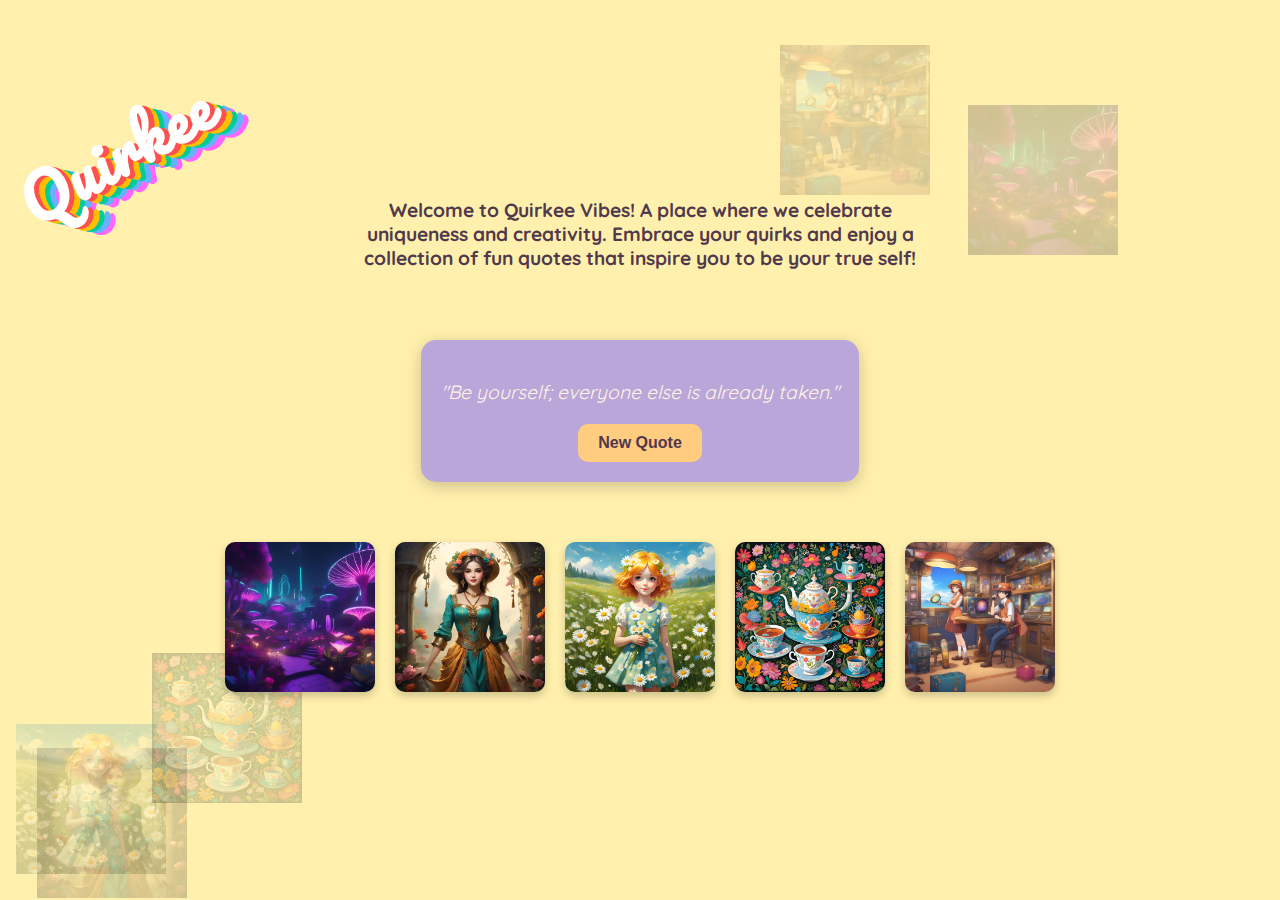
==== index.html @ 1dc85dd1 "Update and rename quirkee.html to index.html" ====
<!DOCTYPE html>
<html lang="en">
<head>
    <meta charset="UTF-8">
    <meta name="viewport" content="width=device-width, initial-scale=1.0">
    <title>Quirkee Vibes</title>
<link href="https://fonts.googleapis.com/css2?family=Pacifico&family=Quicksand:wght@400;600&display=swap" rel="stylesheet">
<link rel="stylesheet" href="quirkee.css">

</head>
<body>
    <!-- Scattered background images -->
    <div class="background-images" id="background-images"></div>

    <!-- Quirkee title -->
    <div class="quirkee">Quirkee</div>

    <!-- Introductory text -->
    <div class="intro">
        Welcome to Quirkee Vibes! A place where we celebrate uniqueness and creativity. Embrace your quirks and enjoy a collection of fun quotes that inspire you to be your true self!
    </div>

    <!-- Quote box with dynamic content -->
    <div class="quote-box">
        <p class="quote" id="quote">"Be yourself; everyone else is already taken."</p>
        <button class="generate-quote" onclick="generateQuote()">New Quote</button>
    </div>

    <!-- Image gallery -->
    <div class="image-gallery">
        <img src="pic1.jpg" alt="Description 1">
        <img src="pic2.jpg" alt="Description 2">
        <img src="pic3.jpg" alt="Description 3">
        <img src="pic4.jpg" alt="Description 4">
        <img src="pic5.jpg" alt="Description 5">
    </div>

    <script src="quirkee.js"></script>
</body>
</html>
---- quirkee.css ----
body {
    font-family: 'Quicksand', sans-serif;
    background-color: #fff0ad; /* Light mustard color */
    color: #50394c; /* Darker purple for text */
    margin: 0;
    display: flex;
    flex-direction: column;
    align-items: center;
    justify-content: center;
    height: 100vh;
    overflow: hidden;
    position: relative;
}

/* Scattered background images */
.background-images {
    position: absolute;
    top: 0;
    left: 0;
    width: 100%;
    height: 100%;
    z-index: -1;
}

.background-images img {
    position: absolute;
    width: 150px;
    height: auto;
    opacity: 0.2;
    transition: opacity 0.3s, transform 0.5s;
    animation: float 6s ease-in-out infinite;
}

@keyframes float {
    0% { transform: translateY(0); }
    50% { transform: translateY(-10px); }
    100% { transform: translateY(0); }
}

.background-images img:hover {
    opacity: 0.5;
    transform: scale(1.1);
}

/* Quirkee text styling */
.quirkee {
    font-family: 'Pacifico', cursive;
    font-size: 60px;
    font-weight: bold;
    color: white;
    position: absolute;
    top: 100px;
    left: 10px;
    transform: rotate(-30deg);
    text-shadow: 
        4px 4px 0 #ff5050,
        8px 8px 0 #ffbf00,
        12px 12px 0 #00cc99,
        16px 16px 0 #66b2ff,
        20px 20px 0 #ff66ff;
    letter-spacing: 2px;
}

/* Quote box styling */
.quote-box {
    background-color: rgba(179, 157, 221, 0.9); /* Medium purple with opacity */
    padding: 20px;
    border-radius: 15px;
    text-align: center;
    max-width: 400px;
    margin-top: 50px;
    box-shadow: 0px 4px 16px rgba(0, 0, 0, 0.2);
    transition: box-shadow 0.3s; /* Shadow on hover */
}

.quote-box:hover {
    box-shadow: 0px 8px 24px rgba(0, 0, 0, 0.3);
}

/* Quote text styling */
.quote {
    font-size: 1.2em;
    color: #fff4e6;
    font-style: italic;
    margin-bottom: 20px;
}

/* Button styling */
.generate-quote {
    background-color: #ffcc80;
    color: #50394c;
    border: none;
    padding: 10px 20px;
    border-radius: 10px;
    font-size: 1em;
    cursor: pointer;
    font-weight: bold;
    transition: background-color 0.3s, transform 0.3s;
    display: inline-block; /* Center button */
}

.generate-quote:hover {
    background-color: #dba76b;
    transform: scale(1.05); /* Slight scale on hover */
}

/* Image gallery styling */
.image-gallery {
    display: flex;
    flex-wrap: wrap;
    justify-content: center;
    margin-top: 50px;
    max-width: 80%;
}

.image-gallery img {
    width: 150px;
    height: 150px;
    border-radius: 10px;
    margin: 10px;
    box-shadow: 0px 4px 8px rgba(0, 0, 0, 0.2);
    transition: transform 0.3s;
}

.image-gallery img:hover {
    transform: scale(1.1);
}

/* Introductory text styling */
.intro {
    text-align: center;
    margin-bottom: 20px;
    max-width: 600px;
    font-size: 1.2em; /* Increased font size for emphasis */
    font-weight: bold; /* Bold text for emphasis */
    color: #50394c;
    padding: 0 10px; /* Added padding for better spacing */
}

/* Responsive design */
@media (max-width: 600px) {
    .quirkee {
        font-size: 40px; /* Responsive font size */
    }
    .quote {
        font-size: 1em; /* Responsive quote font size */
    }
    .generate-quote {
        font-size: 0.9em; /* Smaller button font */
    }
}
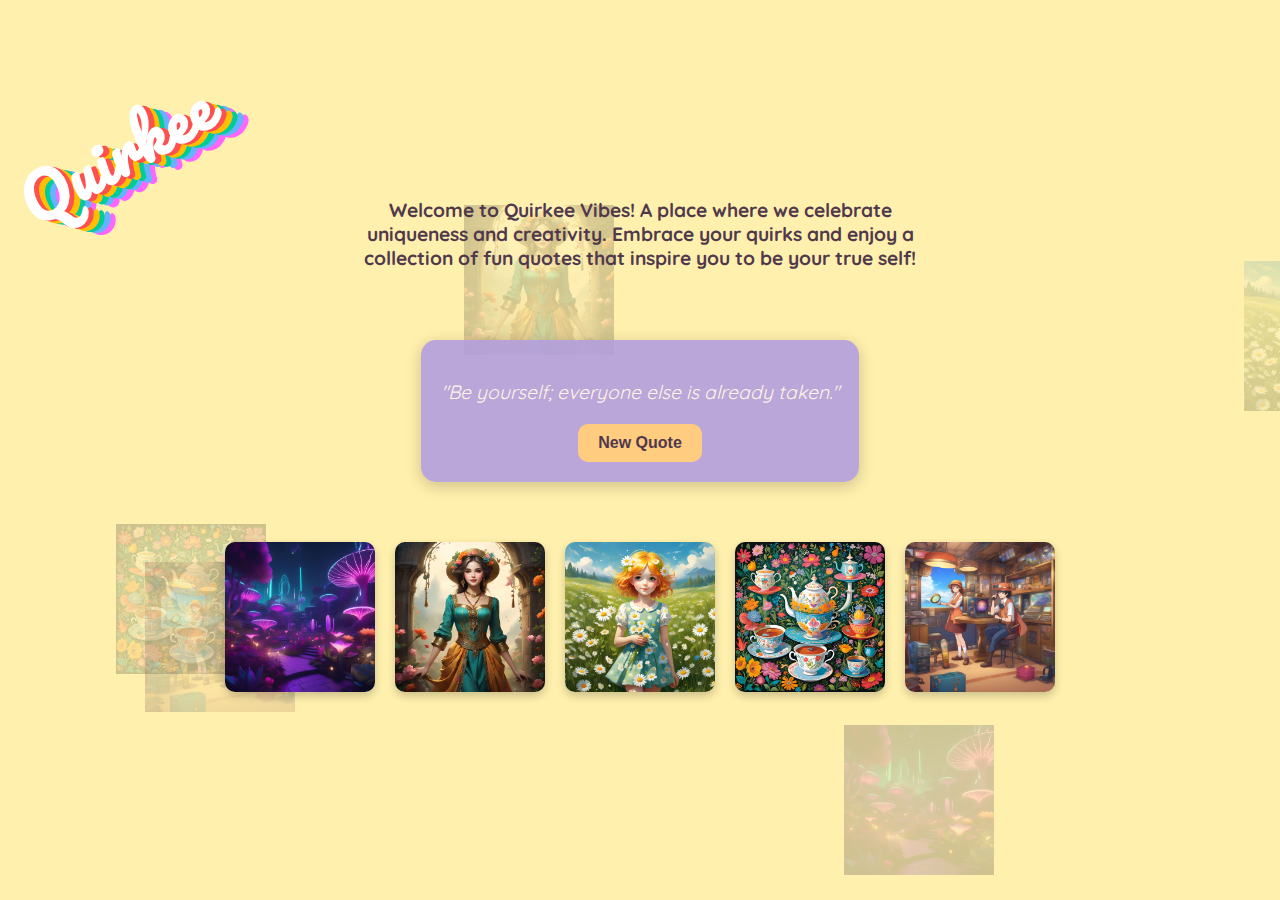
==== commit e736c961: "Update index.html" ====
--- a/index.html
+++ b/index.html
@@ -5,7 +5,8 @@
     <meta name="viewport" content="width=device-width, initial-scale=1.0">
     <title>Quirkee Vibes</title>
 <link href="https://fonts.googleapis.com/css2?family=Pacifico&family=Quicksand:wght@400;600&display=swap" rel="stylesheet">
-<link rel="stylesheet" href="quirkee.css">
+<link rel="stylesheet" href="styles.css">
+<script src="script.js"></script>
 
 </head>
 <body>
@@ -34,7 +35,5 @@
         <img src="pic4.jpg" alt="Description 4">
         <img src="pic5.jpg" alt="Description 5">
     </div>
-
-    <script src="quirkee.js"></script>
 </body>
 </html>
--- a/styles.css
+++ b/styles.css
@@ -0,0 +1,151 @@
+body {
+    font-family: 'Quicksand', sans-serif;
+    background-color: #fff0ad; /* Light mustard color */
+    color: #50394c; /* Darker purple for text */
+    margin: 0;
+    display: flex;
+    flex-direction: column;
+    align-items: center;
+    justify-content: center;
+    height: 100vh;
+    overflow: hidden;
+    position: relative;
+}
+
+/* Scattered background images */
+.background-images {
+    position: absolute;
+    top: 0;
+    left: 0;
+    width: 100%;
+    height: 100%;
+    z-index: -1;
+}
+
+.background-images img {
+    position: absolute;
+    width: 150px;
+    height: auto;
+    opacity: 0.2;
+    transition: opacity 0.3s, transform 0.5s;
+    animation: float 6s ease-in-out infinite;
+}
+
+@keyframes float {
+    0% { transform: translateY(0); }
+    50% { transform: translateY(-10px); }
+    100% { transform: translateY(0); }
+}
+
+.background-images img:hover {
+    opacity: 0.5;
+    transform: scale(1.1);
+}
+
+/* Quirkee text styling */
+.quirkee {
+    font-family: 'Pacifico', cursive;
+    font-size: 60px;
+    font-weight: bold;
+    color: white;
+    position: absolute;
+    top: 100px;
+    left: 10px;
+    transform: rotate(-30deg);
+    text-shadow: 
+        4px 4px 0 #ff5050,
+        8px 8px 0 #ffbf00,
+        12px 12px 0 #00cc99,
+        16px 16px 0 #66b2ff,
+        20px 20px 0 #ff66ff;
+    letter-spacing: 2px;
+}
+
+/* Quote box styling */
+.quote-box {
+    background-color: rgba(179, 157, 221, 0.9); /* Medium purple with opacity */
+    padding: 20px;
+    border-radius: 15px;
+    text-align: center;
+    max-width: 400px;
+    margin-top: 50px;
+    box-shadow: 0px 4px 16px rgba(0, 0, 0, 0.2);
+    transition: box-shadow 0.3s; /* Shadow on hover */
+}
+
+.quote-box:hover {
+    box-shadow: 0px 8px 24px rgba(0, 0, 0, 0.3);
+}
+
+/* Quote text styling */
+.quote {
+    font-size: 1.2em;
+    color: #fff4e6;
+    font-style: italic;
+    margin-bottom: 20px;
+}
+
+/* Button styling */
+.generate-quote {
+    background-color: #ffcc80;
+    color: #50394c;
+    border: none;
+    padding: 10px 20px;
+    border-radius: 10px;
+    font-size: 1em;
+    cursor: pointer;
+    font-weight: bold;
+    transition: background-color 0.3s, transform 0.3s;
+    display: inline-block; /* Center button */
+}
+
+.generate-quote:hover {
+    background-color: #dba76b;
+    transform: scale(1.05); /* Slight scale on hover */
+}
+
+/* Image gallery styling */
+.image-gallery {
+    display: flex;
+    flex-wrap: wrap;
+    justify-content: center;
+    margin-top: 50px;
+    max-width: 80%;
+}
+
+.image-gallery img {
+    width: 150px;
+    height: 150px;
+    border-radius: 10px;
+    margin: 10px;
+    box-shadow: 0px 4px 8px rgba(0, 0, 0, 0.2);
+    transition: transform 0.3s;
+}
+
+.image-gallery img:hover {
+    transform: scale(1.1);
+}
+
+/* Introductory text styling */
+.intro {
+    text-align: center;
+    margin-bottom: 20px;
+    max-width: 600px;
+    font-size: 1.2em; /* Increased font size for emphasis */
+    font-weight: bold; /* Bold text for emphasis */
+    color: #50394c;
+    padding: 0 10px; /* Added padding for better spacing */
+}
+
+/* Responsive design */
+@media (max-width: 600px) {
+    .quirkee {
+        font-size: 40px; /* Responsive font size */
+    }
+    .quote {
+        font-size: 1em; /* Responsive quote font size */
+    }
+    .generate-quote {
+        font-size: 0.9em; /* Smaller button font */
+    }
+}
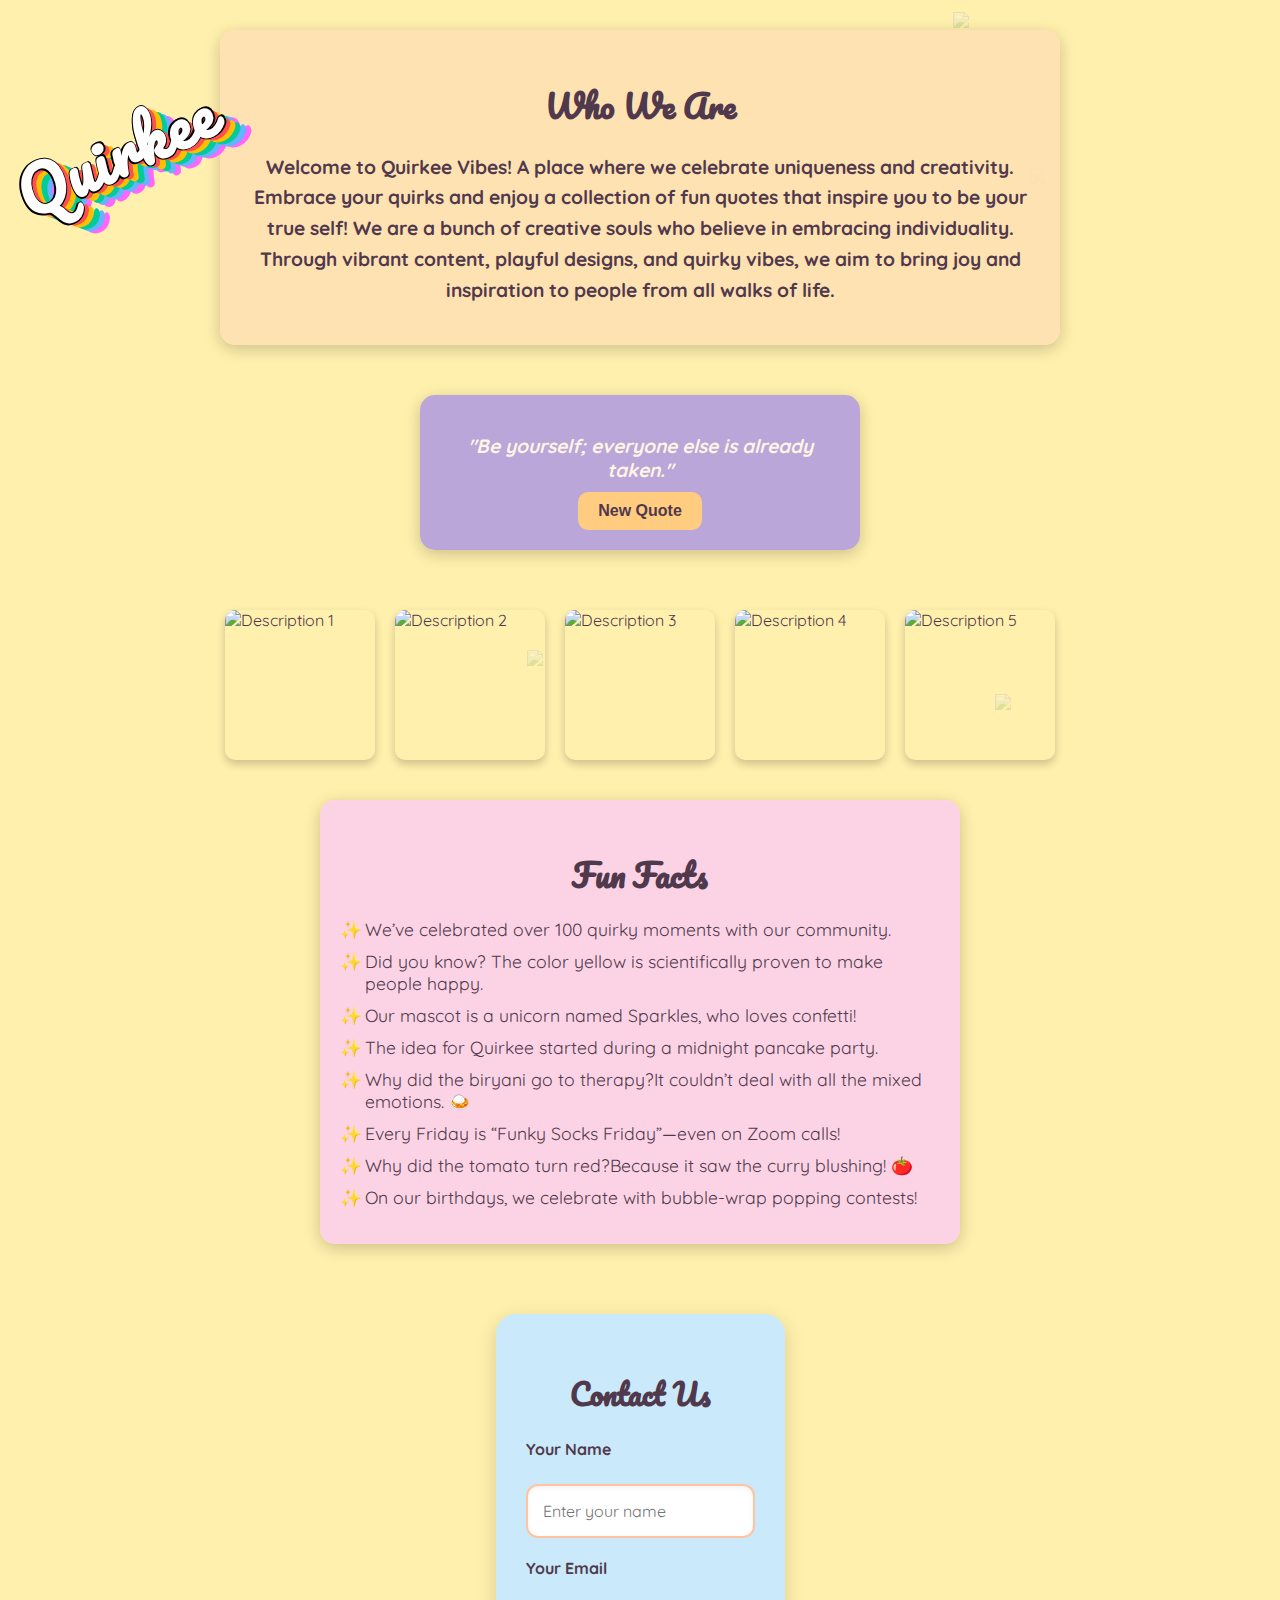
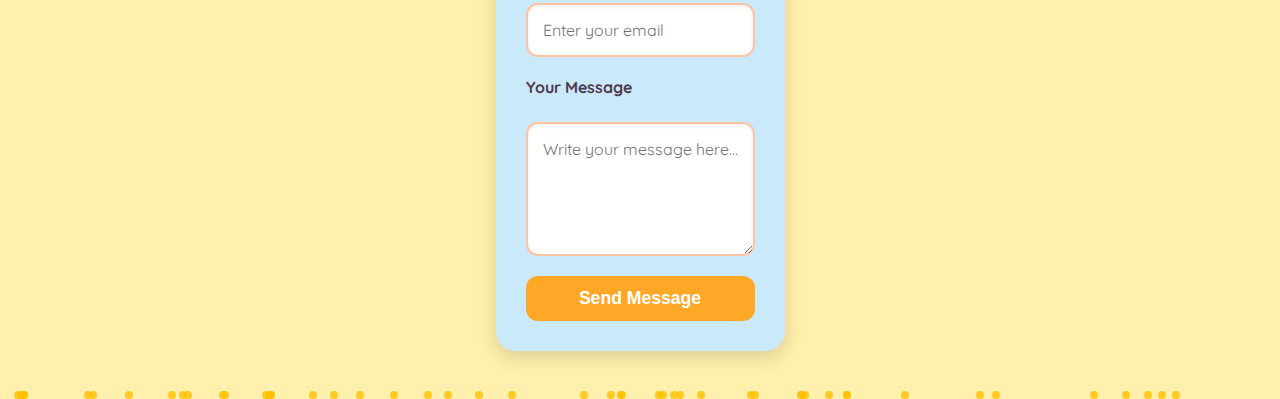
==== commit 4a5fb3ca: "Add files via upload" ====
--- a/index.html
+++ b/index.html
@@ -6,7 +6,6 @@
     <title>Quirkee Vibes</title>
 <link href="https://fonts.googleapis.com/css2?family=Pacifico&family=Quicksand:wght@400;600&display=swap" rel="stylesheet">
 <link rel="stylesheet" href="styles.css">
-<script src="script.js"></script>
 
 </head>
 <body>
@@ -16,24 +15,59 @@
     <!-- Quirkee title -->
     <div class="quirkee">Quirkee</div>
 
-    <!-- Introductory text -->
-    <div class="intro">
-        Welcome to Quirkee Vibes! A place where we celebrate uniqueness and creativity. Embrace your quirks and enjoy a collection of fun quotes that inspire you to be your true self!
+    <!-- Who We Are Section -->
+    <div class="who-we-are">
+        <h2>Who We Are</h2>
+        <p><b> Welcome to Quirkee Vibes! A place where we celebrate uniqueness and creativity. Embrace your quirks and enjoy a collection of fun quotes that inspire you to be your true self! We are a bunch of creative souls who believe in embracing individuality. Through vibrant content, playful designs, and quirky vibes, we aim to bring joy and inspiration to people from all walks of life.</b></p>
     </div>
 
     <!-- Quote box with dynamic content -->
     <div class="quote-box">
-        <p class="quote" id="quote">"Be yourself; everyone else is already taken."</p>
+        <p class="quote" id="quote"><b>"Be yourself; everyone else is already taken."</b></p>
         <button class="generate-quote" onclick="generateQuote()">New Quote</button>
     </div>
 
     <!-- Image gallery -->
     <div class="image-gallery">
-        <img src="pic1.jpg" alt="Description 1">
-        <img src="pic2.jpg" alt="Description 2">
-        <img src="pic3.jpg" alt="Description 3">
-        <img src="pic4.jpg" alt="Description 4">
-        <img src="pic5.jpg" alt="Description 5">
+        <img src="images/pic1.jpg" alt="Description 1">
+        <img src="images/pic2.jpg" alt="Description 2">
+        <img src="images/pic3.jpg" alt="Description 3">
+        <img src="images/pic4.jpg" alt="Description 4">
+        <img src="images/pic5.jpg" alt="Description 5">
     </div>
+    
+
+    <!-- Fun Facts Section -->
+    <div class="fun-facts">
+        <h2>Fun Facts</h2>
+        <ul>
+            <li>We’ve celebrated over 100 quirky moments with our community.</li>
+            <li>Did you know? The color yellow is scientifically proven to make people happy.</li>
+            <li>Our mascot is a unicorn named Sparkles, who loves confetti!</li>
+            <li>The idea for Quirkee started during a midnight pancake party.</li>
+            <li>Why did the biryani go to therapy?It couldn’t deal with all the mixed emotions. 🍛</li>
+            <li>Every Friday is “Funky Socks Friday”—even on Zoom calls!</li>
+            <li> Why did the tomato turn red?Because it saw the curry blushing! 🍅</li>
+            <li>On our birthdays, we celebrate with bubble-wrap popping contests!</li>
+        </ul>
+    </div>
+
+    <!-- Contact Us Section -->
+    <div class="contact-us">
+        <h2>Contact Us</h2>
+        <form>
+            <label for="name">Your Name</label>
+            <input type="text" id="name" placeholder="Enter your name" required>
+            
+            <label for="email">Your Email</label>
+            <input type="email" id="email" placeholder="Enter your email" required>
+            
+            <label for="message">Your Message</label>
+            <textarea id="message" rows="5" placeholder="Write your message here..." required></textarea>
+            
+            <button type="submit">Send Message</button>
+        </form>
+    </div>
+    <script src="scripts.js"></script>
 </body>
 </html>
--- a/styles.css
+++ b/styles.css
@@ -7,9 +7,33 @@
     flex-direction: column;
     align-items: center;
     justify-content: center;
-    height: 100vh;
-    overflow: hidden;
     position: relative;
+    overflow-x: hidden;
+}
+
+/* Confetti styling */
+.confetti-piece {
+    position: absolute;
+    width: 8px;
+    height: 8px;
+    background-color: #ffbf00;
+    opacity: 0.8;
+    border-radius: 50%;
+    animation: fall 3s linear infinite;
+}
+
+@keyframes fall {
+    0% { transform: translateY(-100px) rotate(0); opacity: 1; }
+    100% { transform: translateY(800px) rotate(360deg); opacity: 0; }
+}
+.quote-box {
+    animation: colorChange 5s infinite alternate;
+}
+
+@keyframes colorChange {
+    0% { background-color: rgba(193, 160, 254, 0.9); }
+    50% { background-color: rgba(164, 234, 253, 0.9); }
+    100% { background-color: rgba(251, 196, 120, 0.9); }
 }
 
 /* Scattered background images */
@@ -42,7 +66,7 @@
     transform: scale(1.1);
 }
 
-/* Quirkee text styling */
+/* Quirkee text styling with jump animation */
 .quirkee {
     font-family: 'Pacifico', cursive;
     font-size: 60px;
@@ -51,15 +75,27 @@
     position: absolute;
     top: 100px;
     left: 10px;
-    transform: rotate(-30deg);
+    transform: rotate(-25deg); /* Slight tilt from bottom to top */
     text-shadow: 
+        -1px -1px 0 #000, /* Black outline */
+        1px -1px 0 #000,
+        -1px 1px 0 #000,
+        1px 1px 0 #000,
         4px 4px 0 #ff5050,
         8px 8px 0 #ffbf00,
         12px 12px 0 #00cc99,
         16px 16px 0 #66b2ff,
         20px 20px 0 #ff66ff;
     letter-spacing: 2px;
-}
+    animation: jump 2s ease-in-out infinite; /* Add jump animation */
+}
+
+/* Keyframes for jump animation */
+@keyframes jump {
+    0%, 100% { transform: rotate(-25deg) translateY(0); }
+    50% { transform: rotate(-25deg) translateY(-10px); } /* Moves up by 10px at midpoint */
+}
+
 
 /* Quote box styling */
 .quote-box {
@@ -68,7 +104,7 @@
     border-radius: 15px;
     text-align: center;
     max-width: 400px;
-    margin-top: 50px;
+    margin-top: 20px;
     box-shadow: 0px 4px 16px rgba(0, 0, 0, 0.2);
     transition: box-shadow 0.3s; /* Shadow on hover */
 }
@@ -82,7 +118,7 @@
     font-size: 1.2em;
     color: #fff4e6;
     font-style: italic;
-    margin-bottom: 20px;
+    margin-bottom: 10px;
 }
 
 /* Button styling */
@@ -129,7 +165,7 @@
 /* Introductory text styling */
 .intro {
     text-align: center;
-    margin-bottom: 20px;
+    margin-top: 30px;
     max-width: 600px;
     font-size: 1.2em; /* Increased font size for emphasis */
     font-weight: bold; /* Bold text for emphasis */
@@ -149,3 +185,177 @@
         font-size: 0.9em; /* Smaller button font */
     }
 }
+
+
+/* Section Headings */
+h2 {
+    font-family: 'Pacifico', cursive;
+    color: #50394c;
+    margin-bottom: 10px;
+    text-align: center;
+    font-size: 2em;
+}
+
+/* Who We Are Section */
+.who-we-are {
+    background-color: rgba(255, 224, 178, 0.9); /* Soft peach background */
+    border-radius: 15px;
+    padding: 20px;
+    margin: 30px auto;
+    max-width: 800px;
+    text-align: center;
+    box-shadow: 0px 4px 16px rgba(0, 0, 0, 0.2);
+}
+
+.who-we-are p {
+    font-size: 1.2em;
+    color: #50394c;
+    line-height: 1.6;
+}
+
+/* Fun Facts Section */
+.fun-facts {
+    background-color: rgba(252, 207, 235, 0.9); /* Light gray background */
+    border-radius: 15px;
+    padding: 20px;
+    margin: 30px auto;
+    max-width: 600px;
+    text-align: left;
+    box-shadow: 0px 4px 16px rgba(0, 0, 0, 0.2);
+}
+
+.fun-facts ul {
+    list-style: none;
+    padding: 0;
+    color: #50394c;
+}
+
+.fun-facts li {
+    margin: 10px 0;
+    font-size: 1.1em;
+    position: relative;
+    padding-left: 25px;
+}
+
+.fun-facts li::before {
+    content: "✨";
+    position: absolute;
+    left: 0;
+    top: 0;
+}
+
+/* Contact Us Section */
+.contact-us {
+    background-color: #cae9fa; 
+    border-radius: 20px;
+    padding: 30px;
+    margin: 40px auto;
+    max-width: 700px;
+    text-align: center;
+    box-shadow: 0px 6px 20px rgba(0, 0, 0, 0.15);
+    font-family: 'Quicksand', sans-serif;
+}
+
+.contact-us h2 {
+    color: #50394c;
+    font-size: 1.8em;
+    margin-bottom: 20px;
+}
+
+.contact-us p {
+    color: #6b4e57;
+    font-size: 1.1em;
+    margin-bottom: 30px;
+}
+
+.contact-us form {
+    display: flex;
+    flex-direction: column;
+    gap: 20px; /* Adds space between input fields */
+}
+
+.contact-us label {
+    font-size: 1em;
+    color: #50394c;
+    font-weight: bold;
+    text-align: left;
+    margin-bottom: 5px;
+}
+
+.contact-us input, .contact-us textarea {
+    padding: 15px;
+    border: 2px solid #ffc3a0; /* Peach-colored border */
+    border-radius: 12px;
+    font-size: 1em;
+    background-color: #fff;
+    outline: none;
+    font-family: 'Quicksand', sans-serif;
+    box-shadow: inset 0px 2px 5px rgba(0, 0, 0, 0.05);
+    transition: border-color 0.3s, box-shadow 0.3s;
+}
+
+.contact-us input:focus, .contact-us textarea:focus {
+    border-color: #f57c00; /* Vibrant orange on focus */
+    box-shadow: 0 0 5px rgba(245, 124, 0, 0.5);
+}
+
+.contact-us button {
+    background-color: #ffa726; /* Bright orange button */
+    color: #fff;
+    border: none;
+    padding: 12px 25px;
+    border-radius: 12px;
+    font-size: 1.1em;
+    cursor: pointer;
+    font-weight: bold;
+    transition: background-color 0.3s, transform 0.3s, box-shadow 0.3s;
+}
+
+.contact-us button:hover {
+    background-color: #f57c00;
+    transform: scale(1.1);
+    box-shadow: 0 8px 15px rgba(245, 124, 0, 0.3);
+}
+
+.contact-us button:active {
+    transform: scale(0.95);
+    box-shadow: none;
+}
+
+/* Responsive Adjustments */
+@media (max-width: 768px) {
+    .contact-us {
+        padding: 20px;
+    }
+
+    .contact-us h2 {
+        font-size: 1.5em;
+    }
+
+    .contact-us p {
+        font-size: 1em;
+    }
+
+    .contact-us input, .contact-us textarea {
+        font-size: 0.9em;
+    }
+
+    .contact-us button {
+        font-size: 1em;
+        padding: 10px 20px;
+    }
+}
+
+@media (max-width: 480px) {
+    .contact-us {
+        padding: 15px;
+    }
+
+    .contact-us h2 {
+        font-size: 1.3em;
+    }
+
+    .contact-us button {
+        padding: 10px 15px;
+    }
+}
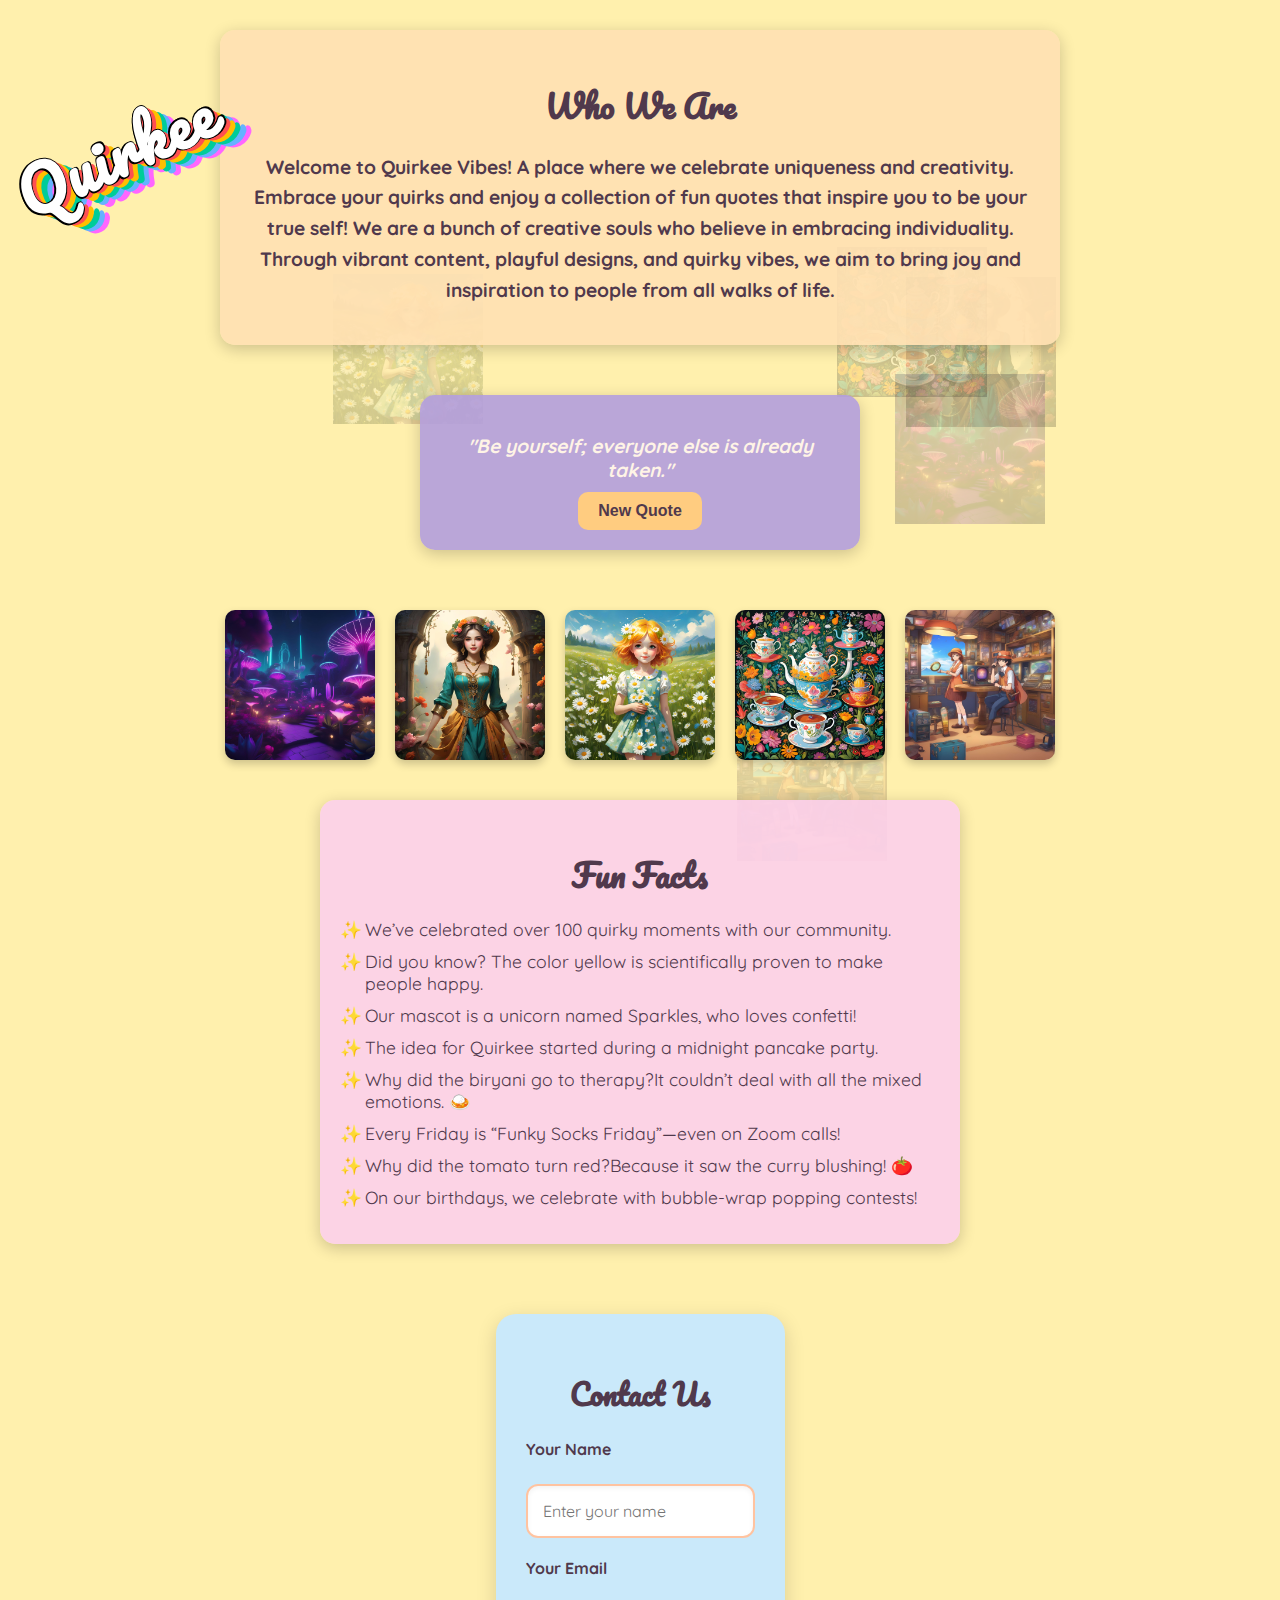
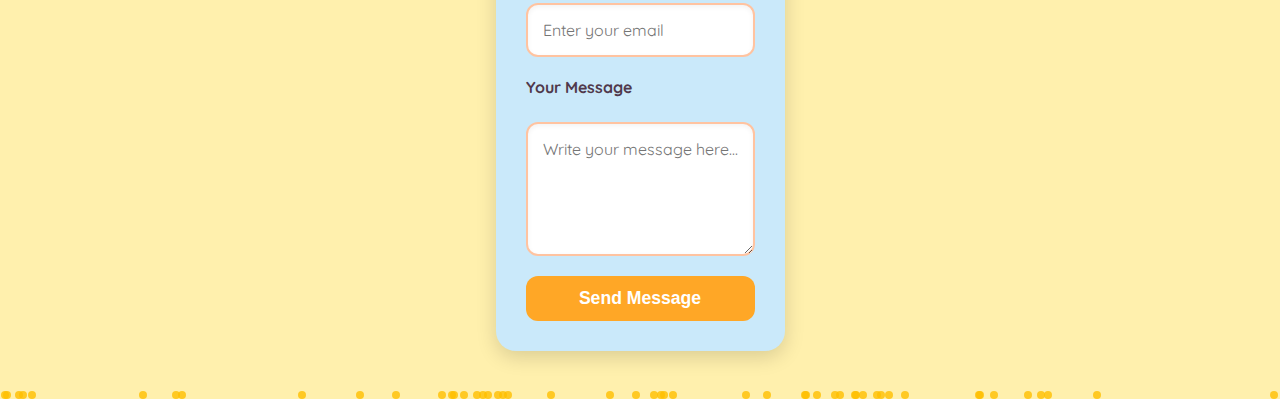
==== commit 6372a4e7: "Update index.html" ====
--- a/index.html
+++ b/index.html
@@ -29,11 +29,11 @@
 
     <!-- Image gallery -->
     <div class="image-gallery">
-        <img src="images/pic1.jpg" alt="Description 1">
-        <img src="images/pic2.jpg" alt="Description 2">
-        <img src="images/pic3.jpg" alt="Description 3">
-        <img src="images/pic4.jpg" alt="Description 4">
-        <img src="images/pic5.jpg" alt="Description 5">
+        <img src="pic1.jpg" alt="Description 1">
+        <img src="pic2.jpg" alt="Description 2">
+        <img src="pic3.jpg" alt="Description 3">
+        <img src="pic4.jpg" alt="Description 4">
+        <img src="pic5.jpg" alt="Description 5">
     </div>
     
 
